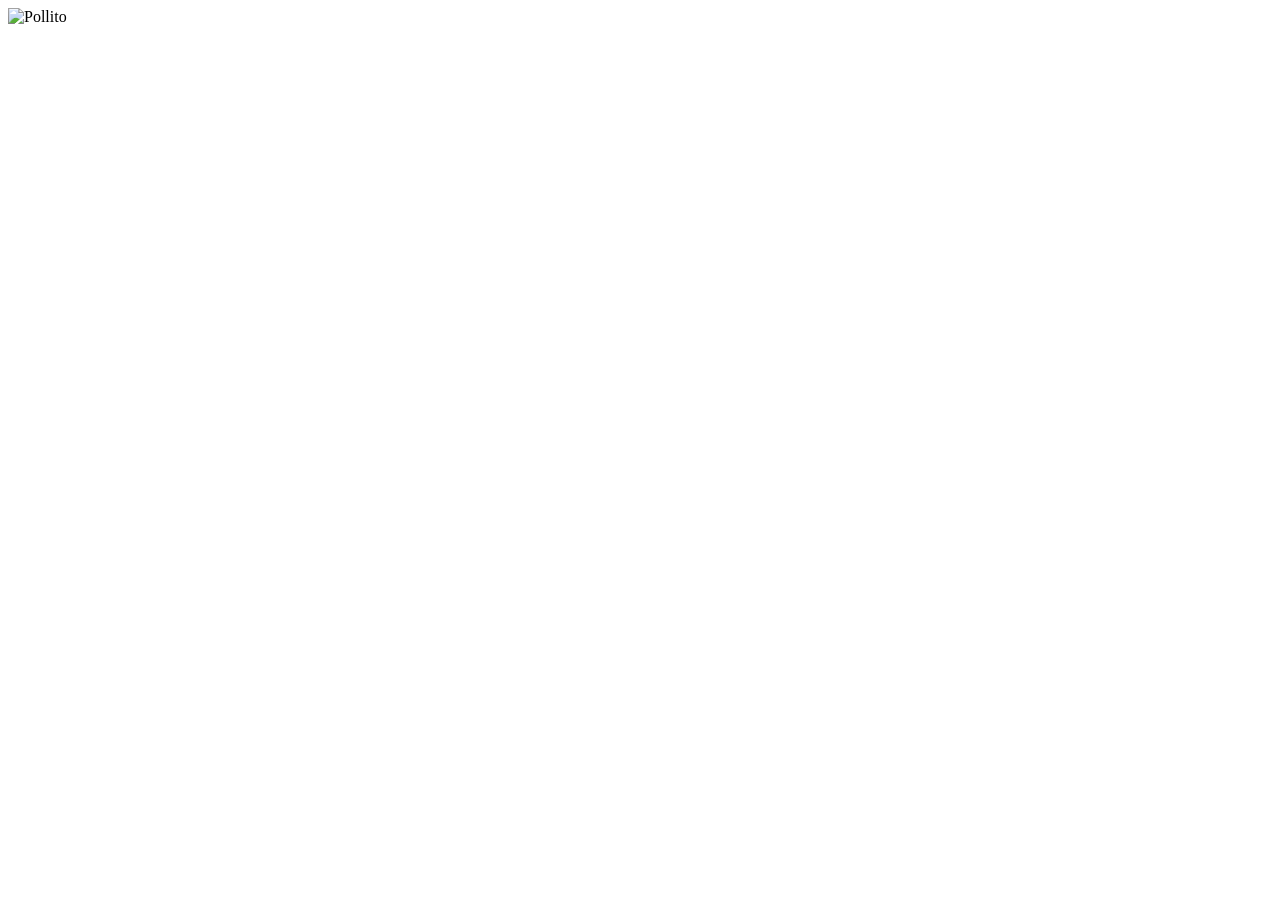
==== nav/productos.html @ 870f08c6 "Versión 0.2 - Mejora estructural Agregué un menú de navegación en el header, un HTML para productos " ====
<!DOCTYPE html>
<html lang="en">
<head>
    <meta charset="UTF-8">
    <meta name="viewport" content="width=device-width, initial-scale=1.0">
    <title>Document</title>
</head>
<body>
<img src="/Pollerias-Patagonicas/img/pollito.jpg" alt="Pollito">
</body>
</html>
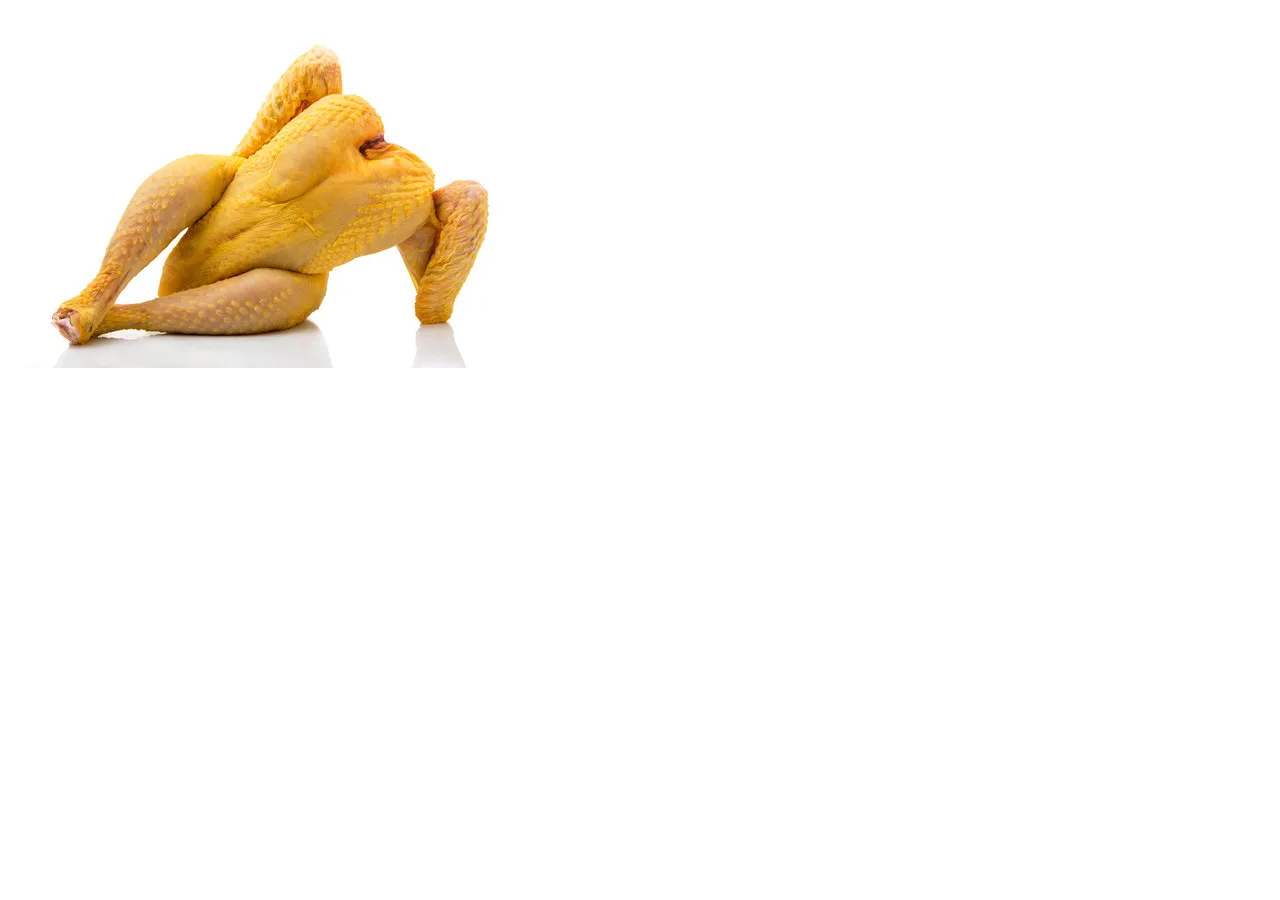
==== commit 571e72d5: "Versión 0.2.1 Correción de imagen" ====
--- a/nav/productos.html
+++ b/nav/productos.html
@@ -6,6 +6,6 @@
     <title>Document</title>
 </head>
 <body>
-<img src="/Pollerias-Patagonicas/img/pollito.jpg" alt="Pollito">
+<img src="../img/pollito.jpg" alt="Pollito">
 </body>
 </html>
